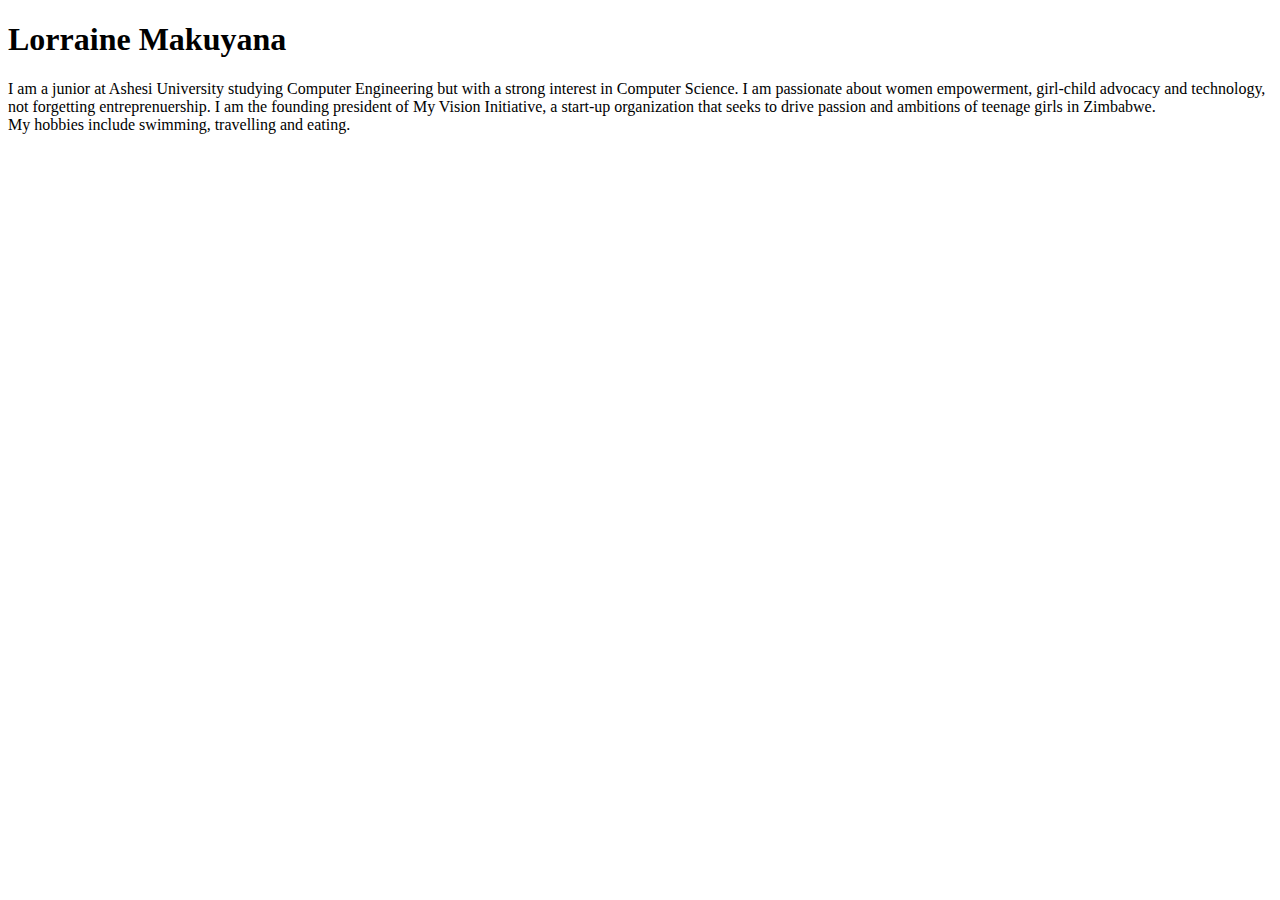
==== index.html @ e82ee5bf "Added Biography" ====
<!DOCTYPE html>
<html lang="en">
<head>
    <meta charset="UTF-8">
    <meta name="viewport" content="width=device-width, initial-scale=1.0">
    <title>Lorraine Makuyana's Portfolio</title>
</head>
<body>
    <h1>Lorraine Makuyana</h1>
    <p>
        I am a junior at Ashesi University studying Computer Engineering but with a strong 
        interest in Computer Science. I am passionate about women empowerment, girl-child advocacy and 
        technology, not forgetting entreprenuership. I am the founding president of My Vision Initiative, a 
        start-up organization that seeks to drive passion and ambitions of teenage girls in Zimbabwe. <br> 
        My hobbies include swimming, travelling and eating. 
    </p>
</body>
</html>
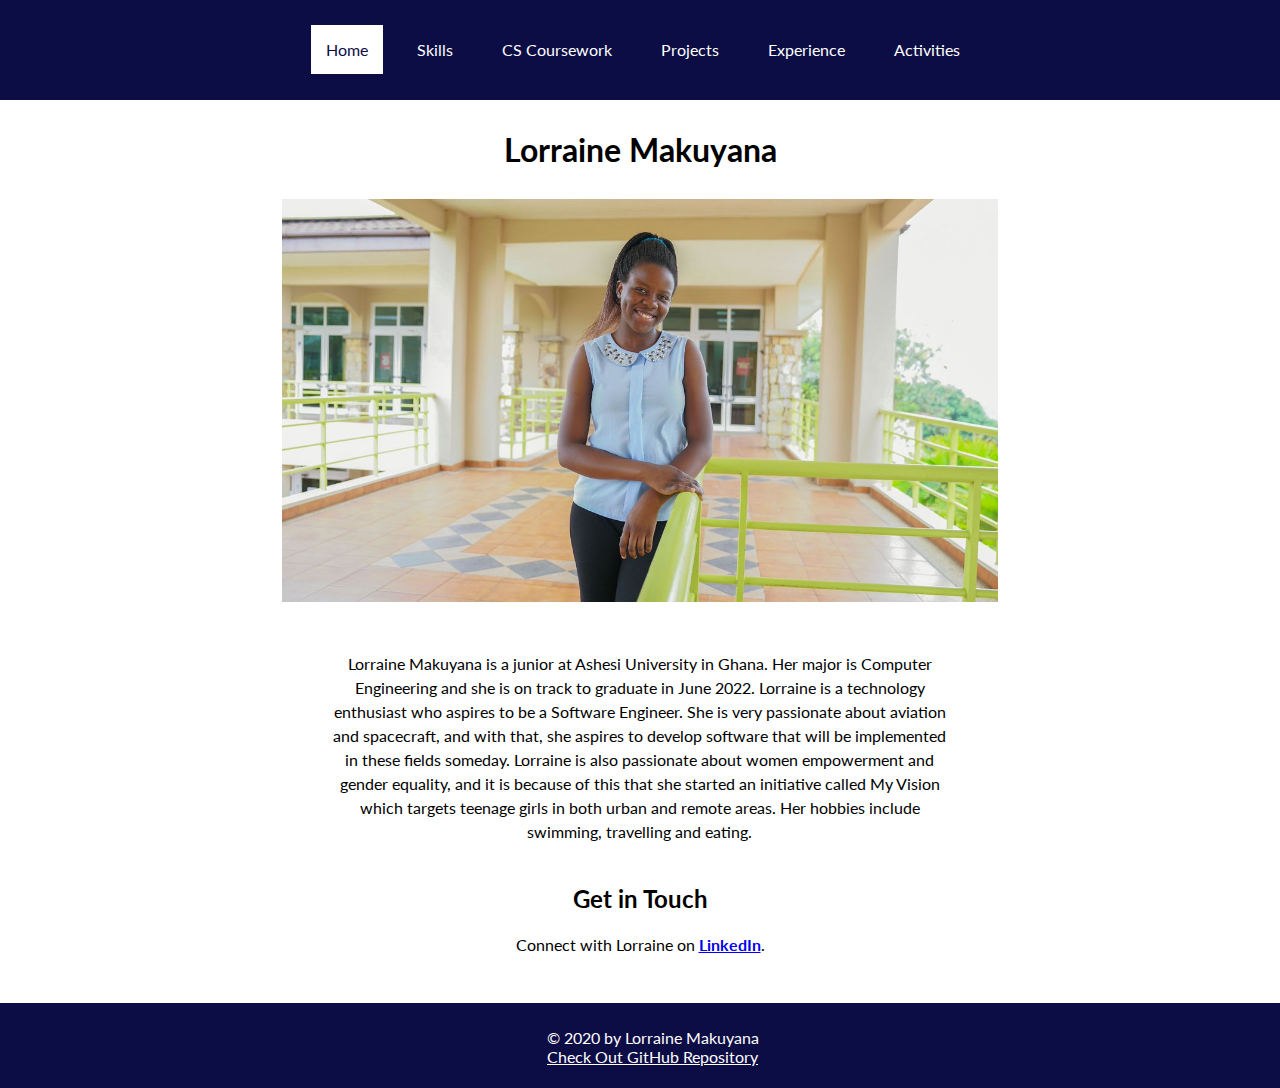
==== commit 00141300: "Added portfolio website files" ====
--- a/index.html
+++ b/index.html
@@ -3,16 +3,40 @@
 <head>
     <meta charset="UTF-8">
     <meta name="viewport" content="width=device-width, initial-scale=1.0">
+    <link href="https://fonts.googleapis.com/css2?family=Lato&display=swap" rel="stylesheet">
+    <link rel="stylesheet" href="stylesheet.css">
     <title>Lorraine Makuyana's Portfolio</title>
 </head>
 <body>
-    <h1>Lorraine Makuyana</h1>
-    <p>
-        I am a junior at Ashesi University studying Computer Engineering but with a strong 
-        interest in Computer Science. I am passionate about women empowerment, girl-child advocacy and 
-        technology, not forgetting entreprenuership. I am the founding president of My Vision Initiative, a 
-        start-up organization that seeks to drive passion and ambitions of teenage girls in Zimbabwe. <br> 
-        My hobbies include swimming, travelling and eating. 
-    </p>
+    <header>
+        <a href="index.html" style="color: rgb(13,13,69); background-color: white;">Home</a>
+        <a href="skills.html">Skills</a>
+        <a href="coursework.html">CS Coursework</a>
+        <a href="projects.html">Projects</a>
+        <a href="experience.html">Experience</a>
+        <a href="activities.html">Activities</a>
+    </header>
+    <main>
+        <h1 style="margin: 30px 0;">Lorraine Makuyana</h1>
+        <img src="./images/lorraine.jpeg" width="70%" style="display: block; margin: 0 auto;" alt="Picture of Lorraine Makuyana">
+        <blockquote>
+            Lorraine Makuyana is a junior at Ashesi University in Ghana. Her major is Computer Engineering
+            and she is on track to graduate in June 2022. Lorraine is a technology enthusiast who aspires to be a 
+            Software Engineer. She is very passionate about aviation and spacecraft, and with that, she aspires to 
+            develop software that will be implemented in these fields someday. Lorraine is also passionate about women 
+            empowerment and gender equality, and it is because of this that she started an initiative called My Vision 
+            which targets teenage girls in both urban and remote areas. 
+            Her hobbies include swimming, travelling and eating. 
+        </blockquote>
+        <h2>Get in Touch</h2>
+        <p>
+            Connect with Lorraine on <a href="https://www.linkedin.com/in/lorraine-makuyana/" target="_blank"><strong>LinkedIn</strong></a>.
+        </p>
+    </main>
+    <div class="push-footer" style="height: 60px;"></div>
+    <footer>
+        &copy; 2020 by Lorraine Makuyana<br>
+        <a href="https://github.com/lorrainemakuyana/lab-1" target="_blank" style="color: white;">Check Out GitHub Repository</a>
+    </footer>
 </body>
 </html>--- a/stylesheet.css
+++ b/stylesheet.css
@@ -0,0 +1,83 @@
+main {
+    width: 80%;
+    margin: 0 auto; 
+    text-align: center; 
+    min-height: 100%; 
+    margin-bottom: -60px; 
+    min-height: 100%;
+}
+
+header {
+    width: 100%; 
+    text-align: center; 
+    height: 60px;
+    background-color: rgb(13,13,69); 
+    color: white; 
+    padding: 40px 0  0; 
+}
+
+header a {
+    margin: 30px 5px 0 10px;
+    margin-top: 30px; 
+    vertical-align: center; 
+    padding: 15px;
+    box-sizing: border-box; 
+    color: white; 
+    text-decoration: none; 
+}
+header a:root{
+    text-decoration: underline;
+}
+header a:hover {
+    background-color: white; 
+    color: rgb(13,13,69); 
+}
+
+p {
+    line-height: 1.5em; 
+}
+
+blockquote {
+    margin: 0 auto; 
+    padding: 50px 0 20px 0;
+    width: 60%; 
+    line-height: 1.5em;
+}
+
+footer {
+    height: 60px; 
+    background-color: rgb(13,13,69); 
+    color: rgb(255, 255, 255); 
+    text-align: center; 
+    padding: 25px 0 0 25px; 
+    margin-top: 30px; 
+    bottom: 0; 
+}
+
+table {
+    display: block;
+    margin: 0 auto; 
+    margin-bottom: 20px;
+}
+
+td {
+    width: 125px;
+}
+
+ul {
+    text-align: center; 
+    margin-bottom: 30px;
+}
+
+li {
+    list-style: none; 
+}
+
+body {
+    margin: 0; 
+}
+
+* {
+    font-family: 'Lato', sans-serif;
+}
+
